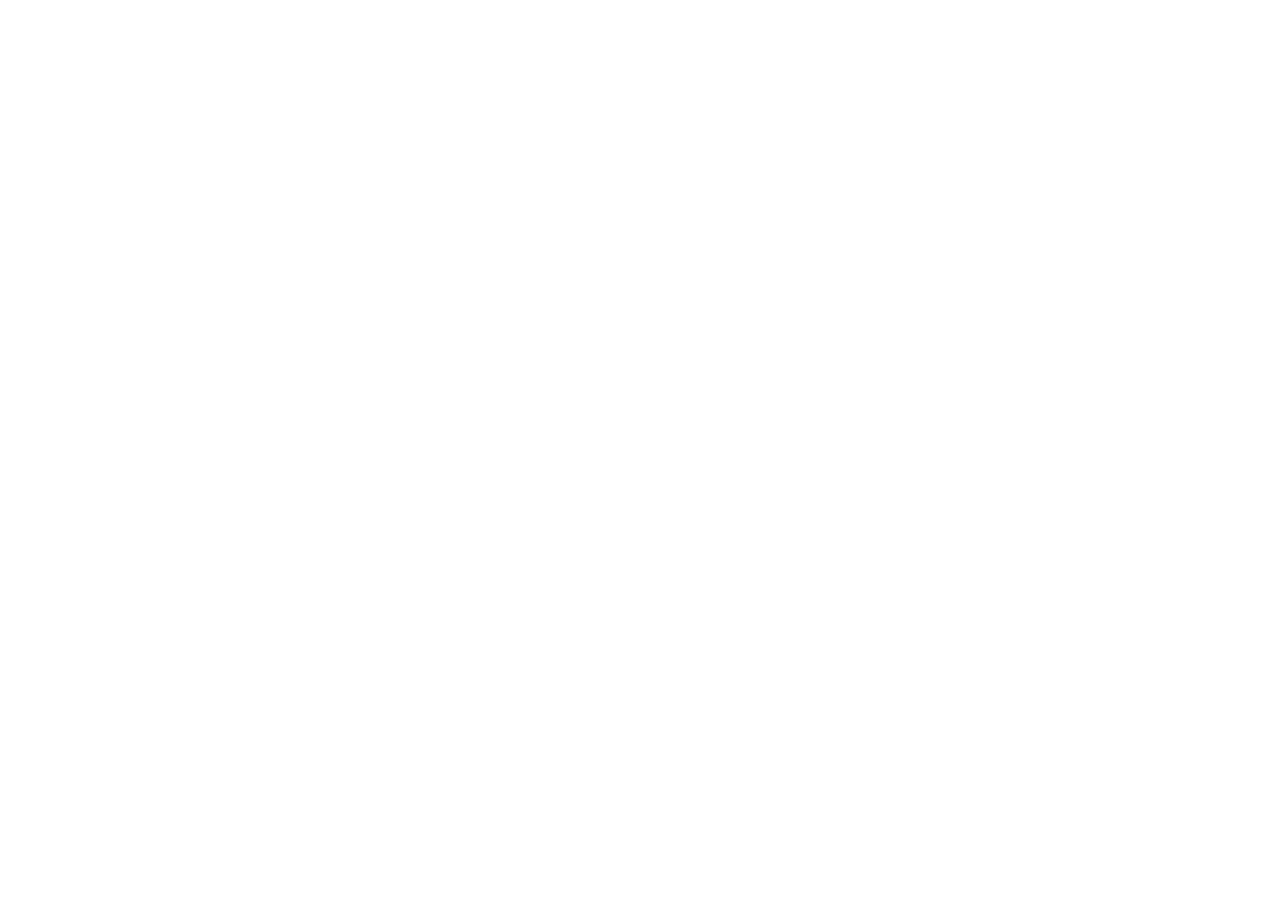
==== index.html @ b5c7fb13 "first commit" ====
<!DOCTYPE html>
<html lang="en">
<head>
    <meta charset="UTF-8">
    <meta http-equiv="X-UA-Compatible" content="IE=edge">
    <meta name="viewport" content="width=device-width, initial-scale=1.0">
    <title>Сложение</title>
    <link rel="stylesheet" href="style.css">
</head>
<body>
  
</body>
</html>
---- style.css ----
* {
  padding: 0;
  margin: 0;
  border: 0;
}

*, *:before, *:after {
  -webkit-box-sizing: border-box;
  box-sizing: border-box;
}

:focus, :active {
  outline: none;
}

a:focus, a:active {
  outline: none;
}

nav, footer, header, aside {
  display: block;
}

html, body {
  height: 100%;
  width: 100%;
  font-size: 100%;
  line-height: 1;
  font-size: 14px;
  -ms-text-size-adjust: 100%;
  -moz-text-size-adjust: 100%;
  -webkit-text-size-adjust: 100%;
}

input, button, textarea {
  font-family: inherit;
}

input::-ms-clear {
  display: none;
}

button {
  cursor: pointer;
}

button::-moz-focus-inner {
  padding: 0;
  border: 0;
}

a, a:visited {
  text-decoration: none;
}

a:hover {
  text-decoration: none;
}

ul li {
  list-style: none;
}

img {
  vertical-align: top;
}

h1, h2, h3, h4, h5, h6 {
  font-size: inherit;
  font-weight: 400;
}
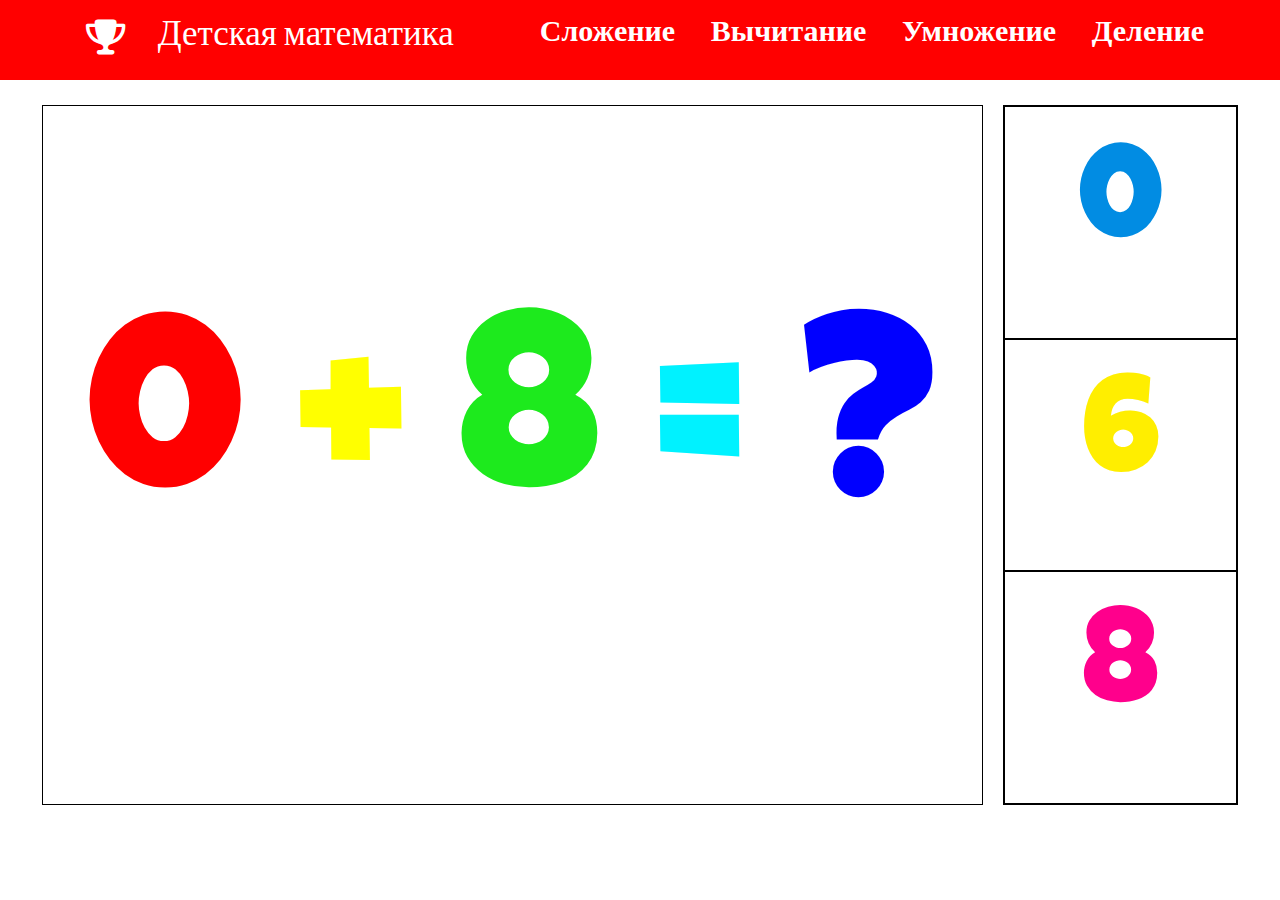
==== commit d6a407e3: "js work" ====
--- a/index.html
+++ b/index.html
@@ -6,8 +6,45 @@
     <meta name="viewport" content="width=device-width, initial-scale=1.0">
     <title>Сложение</title>
     <link rel="stylesheet" href="style.css">
+  <link rel="stylesheet" href="https://cdnjs.cloudflare.com/ajax/libs/font-awesome/6.2.0/css/all.min.css">
 </head>
 <body>
-  
+  <audio class="error" src="7689335a082e02b.mp3"></audio>
+  <header class="header">
+    <div class="navigation">
+<div class="title">
+    <i class="fa-sharp fa-solid fa-trophy"></i>
+    <h1 class="logo">Детская математика</h1>
+</div>
+<div class="nav">
+    <ul class="section">
+        <li class="section_item"><a href="">Сложение</a></li>
+        <li class="section_item"><a href="">Вычитание</a></li>
+        <li class="section_item"><a href="">Умножение</a></li>
+        <li class="section_item"><a href="">Деление</a></li>
+    </ul>
+</div>
+</div>
+</header>  
+
+       <div class="container">
+        <div class="example">
+            <h1 class="item num1" style="color:red ;"></h1>
+            <h1 class="item" style="color:yellow; ">+</h1>
+            <h1 class="item num2" style="color:rgb(29, 234, 29); "></h1>
+            <h1 class="item" style="color:rgb(0, 242, 255); ">=</h1>
+            <h1 class="item" style="color:blue; ">?</h1>
+        </div>
+        
+        <div class="options">
+            <div class="options_item item1" ></div>
+            <div class="options_item item2" ></div>
+            <div class="options_item item3" ></div>
+        </div>
+
+       </div> 
+    </div>
+
+  <script src="script.js"></script>
 </body>
 </html>--- a/style.css
+++ b/style.css
@@ -1,3 +1,4 @@
+@import url("https://fonts.googleapis.com/css2?family=Luckiest+Guy&display=swap");
 * {
   padding: 0;
   margin: 0;
@@ -68,4 +69,119 @@
 h1, h2, h3, h4, h5, h6 {
   font-size: inherit;
   font-weight: 400;
+}
+
+* {
+  font-family: "Luckiest Guy", cursive;
+}
+
+.header {
+  background-color: red;
+  height: 80px;
+  padding-top: 20px;
+}
+
+.navigation {
+  display: -webkit-box;
+  display: -ms-flexbox;
+  display: flex;
+  -webkit-box-pack: justify;
+      -ms-flex-pack: justify;
+          justify-content: space-between;
+  width: 90%;
+  margin-left: 70px;
+  font-weight: bold;
+}
+
+.title {
+  display: -webkit-box;
+  display: -ms-flexbox;
+  display: flex;
+  color: white;
+  -ms-flex-pack: distribute;
+      justify-content: space-around;
+  font-size: 35px;
+  width: 400px;
+}
+
+.section {
+  display: -webkit-box;
+  display: -ms-flexbox;
+  display: flex;
+  -ms-flex-pack: distribute;
+      justify-content: space-around;
+  width: 700px;
+}
+.section_item {
+  font-size: 30px;
+}
+
+a {
+  color: white;
+}
+
+.container {
+  width: 95%;
+  height: 700px;
+  margin-top: 15px;
+  margin-left: auto;
+  margin-right: auto;
+  display: -webkit-box;
+  display: -ms-flexbox;
+  display: flex;
+}
+
+.example {
+  margin: 10px;
+  border: 1px solid black;
+  height: 100%;
+  width: 80%;
+  display: -webkit-box;
+  display: -ms-flexbox;
+  display: flex;
+  font-size: 250px;
+  -webkit-box-pack: center;
+      -ms-flex-pack: center;
+          justify-content: center;
+  padding-top: 180px;
+}
+
+.options_item {
+  display: -webkit-box;
+  display: -ms-flexbox;
+  display: flex;
+  -webkit-box-orient: vertical;
+  -webkit-box-direction: normal;
+      -ms-flex-direction: column;
+          flex-direction: column;
+  width: 100%;
+  height: 33.33%;
+  text-align: center;
+  border: 1px solid black;
+  font-size: 15vh;
+  padding-top: 35px;
+  cursor: pointer;
+}
+
+.item {
+  margin: 25px;
+}
+
+.item1 {
+  color: rgb(1, 140, 227);
+}
+
+.item2 {
+  color: rgb(255, 238, 0);
+}
+
+.item3 {
+  color: rgb(255, 0, 140);
+}
+
+.options {
+  height: 100%;
+  border: 1px solid black;
+  margin: 10px;
+  width: 20%;
 }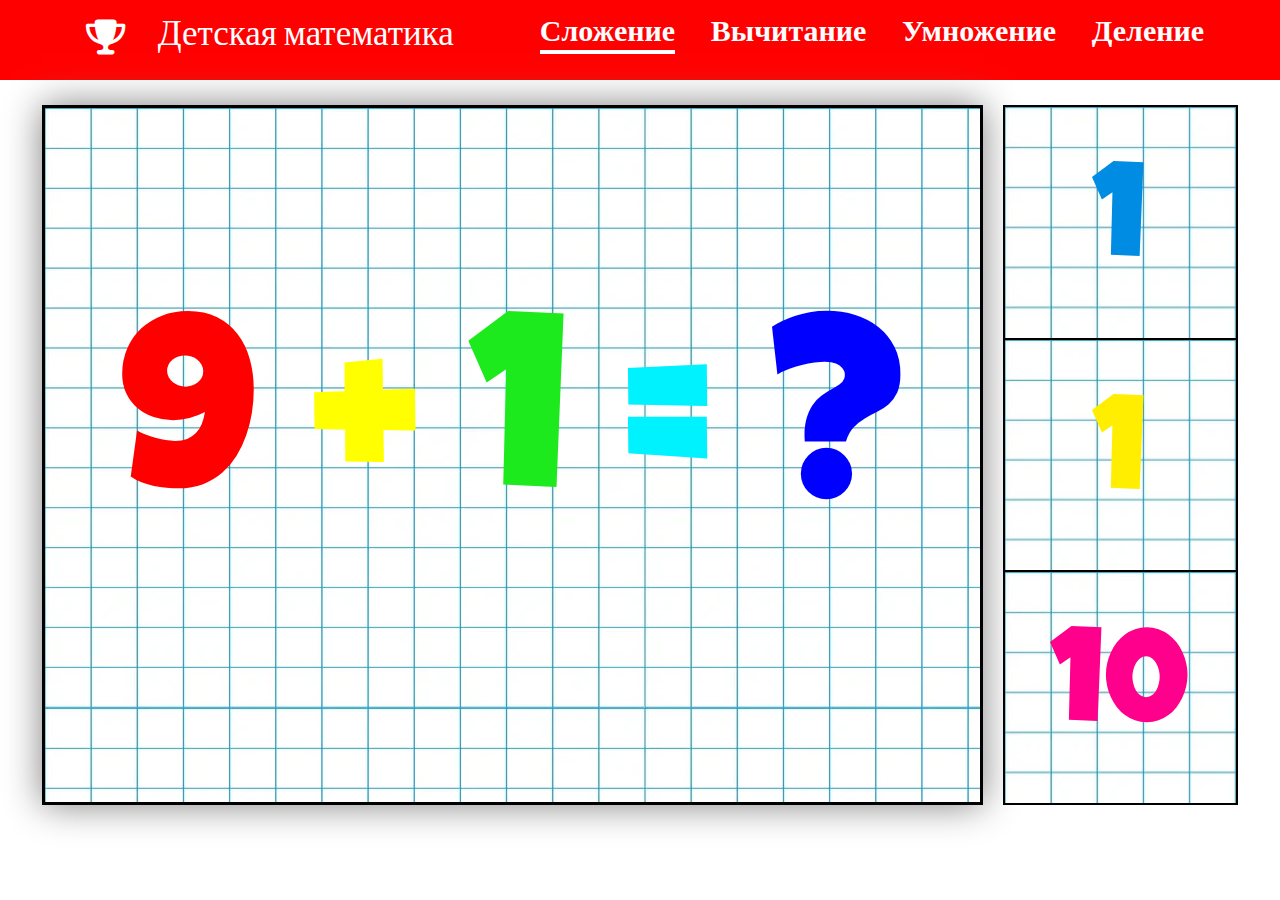
==== commit 1e9b07e6: "css finish" ====
--- a/index.html
+++ b/index.html
@@ -18,7 +18,7 @@
 </div>
 <div class="nav">
     <ul class="section">
-        <li class="section_item"><a href="">Сложение</a></li>
+        <li class="section_item" style="border-bottom: 4px solid white;"><a href="">Сложение</a></li>
         <li class="section_item"><a href="">Вычитание</a></li>
         <li class="section_item"><a href="">Умножение</a></li>
         <li class="section_item"><a href="">Деление</a></li>
--- a/style.css
+++ b/style.css
@@ -133,7 +133,7 @@
 
 .example {
   margin: 10px;
-  border: 1px solid black;
+  border: 3px solid black;
   height: 100%;
   width: 80%;
   display: -webkit-box;
@@ -144,6 +144,9 @@
       -ms-flex-pack: center;
           justify-content: center;
   padding-top: 180px;
+  -webkit-box-shadow: 0 0 35px gray;
+          box-shadow: 0 0 35px gray;
+  background-image: url("depositphotos_120092460-stock-photo-paper-in-the-cell.jpg");
 }
 
 .options_item {
@@ -159,8 +162,12 @@
   text-align: center;
   border: 1px solid black;
   font-size: 15vh;
-  padding-top: 35px;
+  padding-top: 55px;
   cursor: pointer;
+}
+
+.options_item:hover {
+  background: lightcyan;
 }
 
 .item {
@@ -169,14 +176,17 @@
 
 .item1 {
   color: rgb(1, 140, 227);
+  background-image: url("depositphotos_120092460-stock-photo-paper-in-the-cell.jpg");
 }
 
 .item2 {
   color: rgb(255, 238, 0);
+  background-image: url("depositphotos_120092460-stock-photo-paper-in-the-cell.jpg");
 }
 
 .item3 {
   color: rgb(255, 0, 140);
+  background-image: url("depositphotos_120092460-stock-photo-paper-in-the-cell.jpg");
 }
 
 .options {
